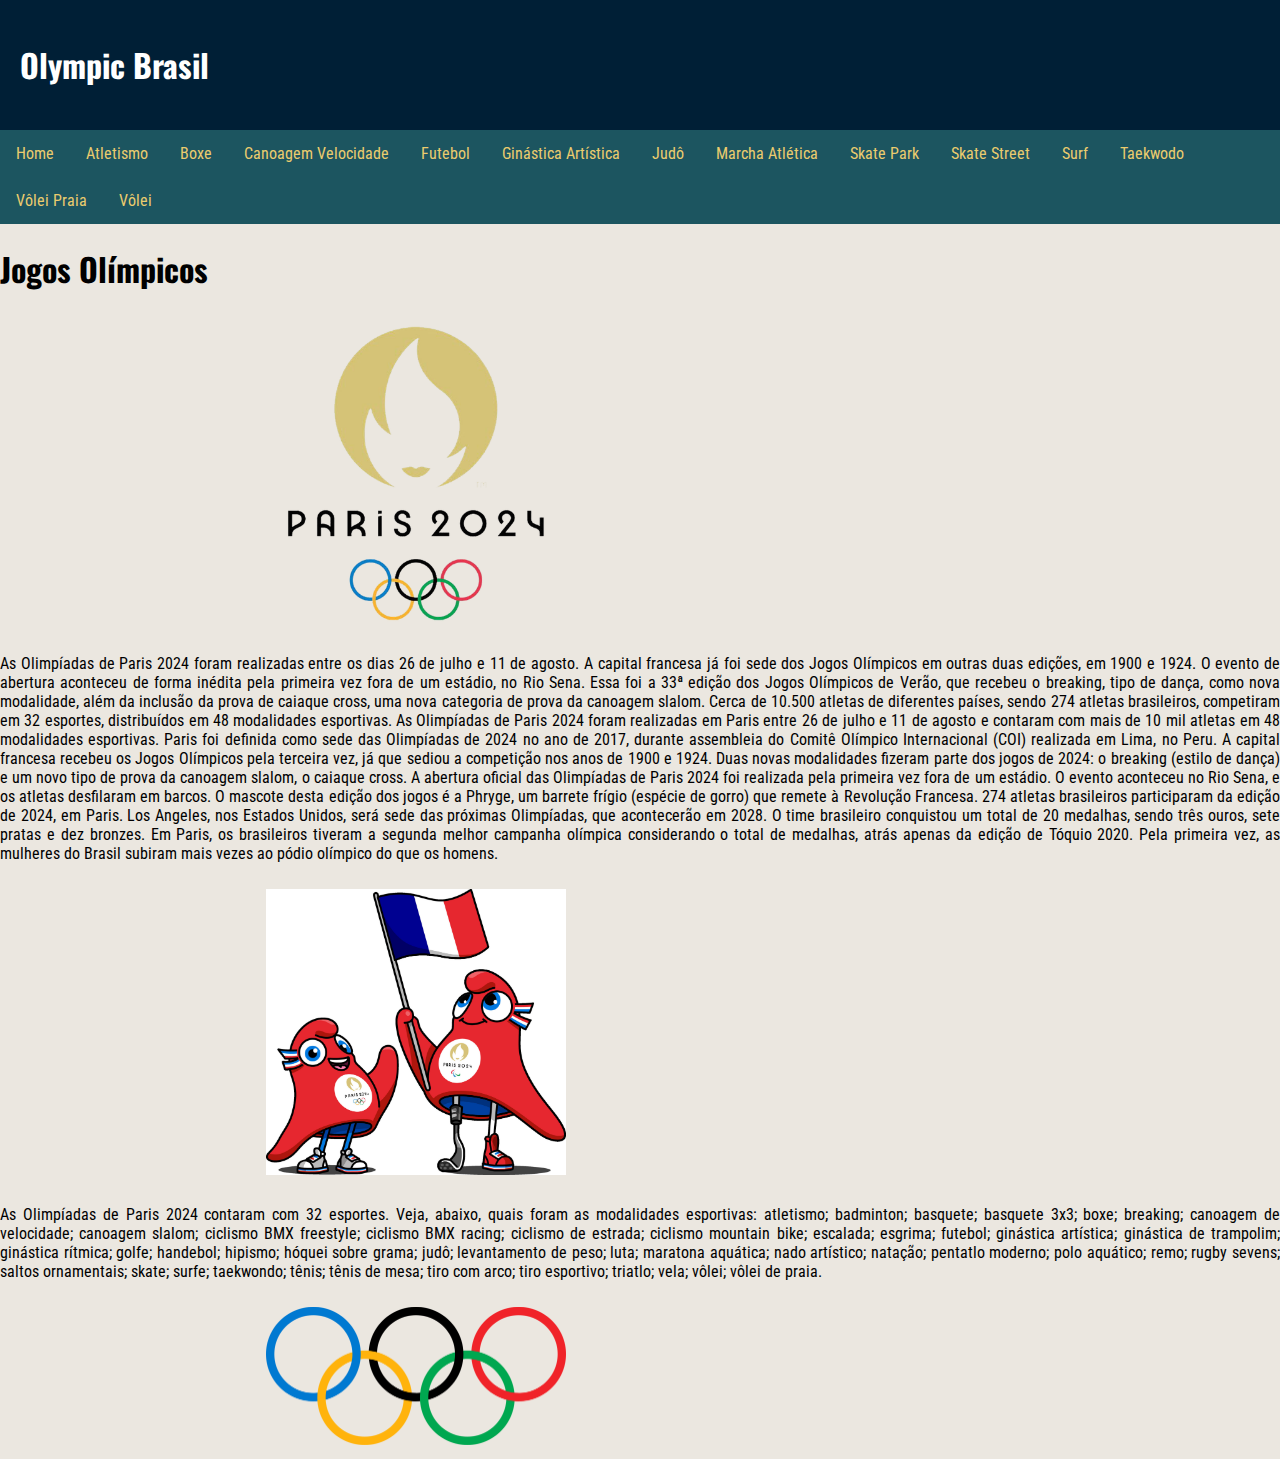
==== index.html @ a909560a "Add files via upload" ====
<!DOCTYPE html>
<html>

<head>
  <meta charset="utf-8">
  <meta name="viewport" content="width=device-width">
  <title>Olympic Brasil</title>
  <link href="css/style.css" rel="stylesheet" type="text/css" />
 
</head>

<body>
  <div class="header">
    <h1>Olympic Brasil</h1>
  </div>

  <div class="topnav">
    <a href="index.html">Home</a>
    <a href="atletismo.html">Atletismo</a>
    <a href="#">Boxe</a>
    <a href="#">Canoagem Velocidade</a>
    <a href="#">Futebol</a>
    <a href="#">Ginástica Artística</a>
    <a href="#">Judô</a>
    <a href="#">Marcha Atlética</a>
    <a href="#">Skate Park</a>
    <a href="#">Skate Street</a>
    <a href="#">Surf</a>
    <a href="#">Taekwodo</a>
    <a href="#">Vôlei Praia</a>
    <a href="#">Vôlei</a>
  </div>
 <h1>Jogos Olímpicos</h1>
  <div class="center">
  <img src="img/logoparis2024.png" alt="Paris 2024 " width="300">
    </div>
  <p/> 
    As Olimpíadas de Paris 2024 foram realizadas entre os dias 26 de julho e 11 de agosto. A capital francesa já foi sede dos Jogos Olímpicos em outras duas edições, em 1900 e 1924. O evento de abertura aconteceu de forma inédita pela primeira vez fora de um estádio, no Rio Sena.

    Essa foi a 33ª edição dos Jogos Olímpicos de Verão, que recebeu o breaking, tipo de dança, como nova modalidade, além da inclusão da prova de caiaque cross, uma nova categoria de prova da canoagem slalom.

    Cerca de 10.500 atletas de diferentes países, sendo 274 atletas brasileiros, competiram em 32 esportes, distribuídos em 48 modalidades esportivas.
    As Olimpíadas de Paris 2024 foram realizadas em Paris entre 26 de julho e 11 de agosto e contaram com mais de 10 mil atletas em 48 modalidades esportivas.

    Paris foi definida como sede das Olimpíadas de 2024 no ano de 2017, durante assembleia do Comitê Olímpico Internacional (COI) realizada em Lima, no Peru.

    A capital francesa recebeu os Jogos Olímpicos pela terceira vez, já que sediou a competição nos anos de 1900 e 1924.

    Duas novas modalidades fizeram parte dos jogos de 2024: o breaking (estilo de dança) e um novo tipo de prova da canoagem slalom, o caiaque cross.

    A abertura oficial das Olimpíadas de Paris 2024 foi realizada pela primeira vez fora de um estádio. O evento aconteceu no Rio Sena, e os atletas desfilaram em barcos.

    O mascote desta edição dos jogos é a Phryge, um barrete frígio (espécie de gorro) que remete à Revolução Francesa.

    274 atletas brasileiros participaram da edição de 2024, em Paris.

    Los Angeles, nos Estados Unidos, será sede das próximas Olimpíadas, que acontecerão em 2028.

    O time brasileiro conquistou um total de 20 medalhas, sendo três ouros, sete pratas e dez bronzes.

    Em Paris, os brasileiros tiveram a segunda melhor campanha olímpica considerando o total de medalhas, atrás apenas da edição de Tóquio 2020.

    Pela primeira vez, as mulheres do Brasil subiram mais vezes ao pódio olímpico do que os homens. 
   </p>
    <div class="center">
      <img src="img/mascoteolimpiadas.jpg" alt="Mascote Paris 2024 " width="300">
        </div>

     <p/>     
       As Olimpíadas de Paris 2024 contaram com 32 esportes. Veja, abaixo, quais foram as modalidades esportivas: atletismo; badminton; basquete; basquete 3x3; boxe; breaking; canoagem de velocidade; canoagem slalom; ciclismo BMX freestyle; ciclismo BMX racing; ciclismo de estrada; ciclismo mountain bike; escalada; esgrima; futebol; ginástica artística; ginástica de trampolim; ginástica rítmica; golfe; handebol; hipismo; hóquei sobre grama; judô; levantamento de peso; luta; maratona aquática; nado artístico; natação; pentatlo moderno; polo aquático; remo; rugby sevens; saltos ornamentais; skate; surfe; taekwondo; tênis; tênis de mesa; tiro com arco; tiro esportivo; triatlo; vela; vôlei; vôlei de praia.
    </p>
    <div class="center">
      <img src="img/arcosolimpicos.png" alt="Arcos Olímpicos " width="300">
        </div>
</body>

</html>
---- css/style.css ----
@import url('https://fonts.googleapis.com/css2?family=Oswald:wght@200..700&family=Roboto+Condensed:ital,wght@0,100..900;1,100..900&display=swap');


html {
  height: 100%;
  width: 100%;
}

body {
  background-color: #ebe7e0;
  color: #000000;
  font-family: "Roboto Condensed", sans-serif;
}

* {
  box-sizing: border-box;
}

h1 {
  font-family: "Oswald", serif;
}

.center {
  margin: auto;
  width: 60%;
  padding: 10px;
}

/* Style the header */
.header {
  background-color: #001f36;
  padding: 20px;
  color: #ffffff;
  text-align: left;
}

/* Style the top navigation bar */
.topnav {
  overflow: hidden;
  background-color: #1c5560;
}

/* Style the topnav links */
.topnav a {
  float: left;
  display: block;
  color: #ebcc6e;
  text-align: center;
  padding: 14px 16px;
  text-decoration: none;
}

/* Links - change color on hover */
.topnav a:hover {
  background-color: #ebcc6e;
  color: #1c5560;
}

body {
  margin: 0;
  background-color: #ebe7e0;
  color: #000000;
  text-align: justify;
}
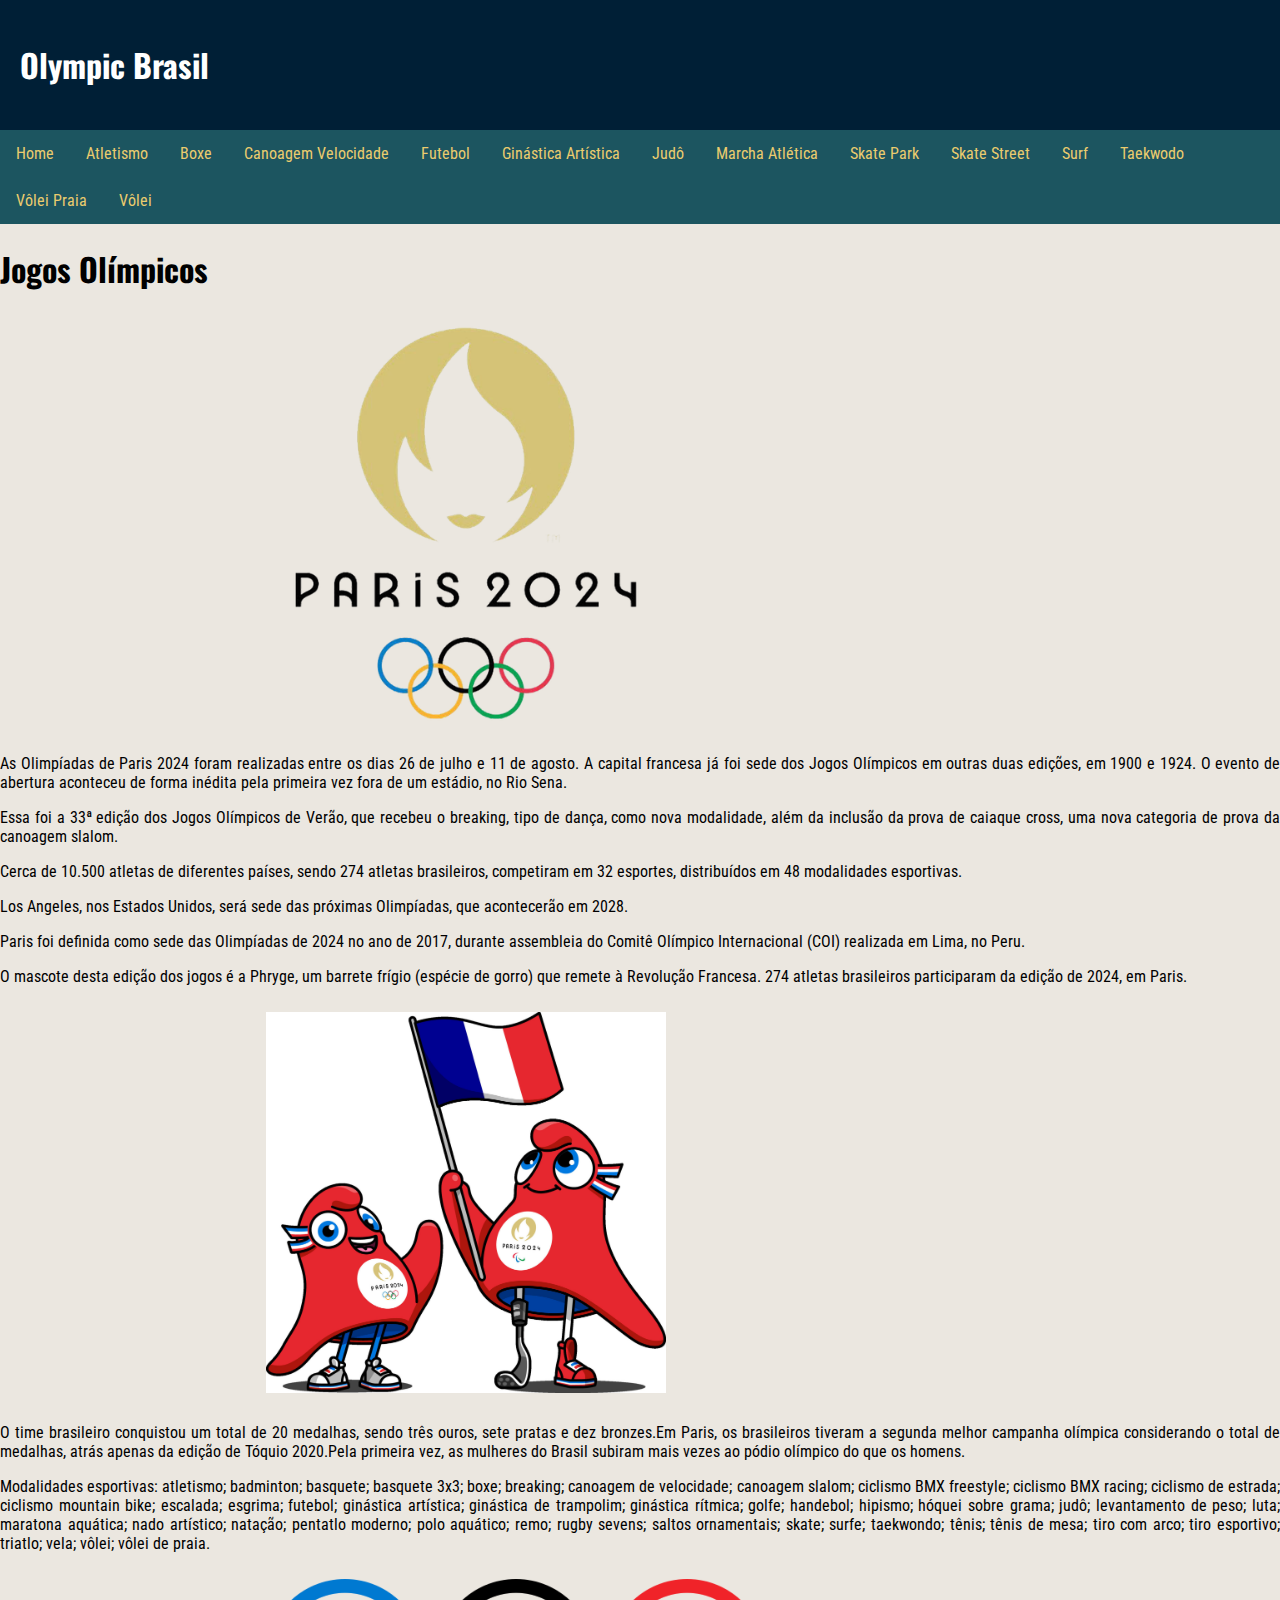
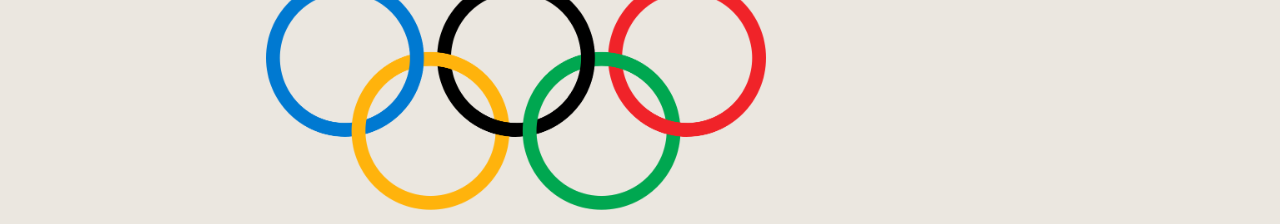
==== commit 7f6b9f9c: "Add files via upload" ====
--- a/index.html
+++ b/index.html
@@ -16,61 +16,47 @@
 
   <div class="topnav">
     <a href="index.html">Home</a>
-    <a href="atletismo.html">Atletismo</a>
-    <a href="#">Boxe</a>
-    <a href="#">Canoagem Velocidade</a>
-    <a href="#">Futebol</a>
-    <a href="#">Ginástica Artística</a>
-    <a href="#">Judô</a>
-    <a href="#">Marcha Atlética</a>
-    <a href="#">Skate Park</a>
-    <a href="#">Skate Street</a>
-    <a href="#">Surf</a>
-    <a href="#">Taekwodo</a>
-    <a href="#">Vôlei Praia</a>
-    <a href="#">Vôlei</a>
+    <a href="atl.html">Atletismo</a>
+    <a href="box.html">Boxe</a>
+    <a href="can.html">Canoagem Velocidade</a>
+    <a href="fut.html">Futebol</a>
+    <a href="ga.html">Ginástica Artística</a>
+    <a href="judo.html">Judô</a>
+    <a href="ma.html">Marcha Atlética</a>
+    <a href="skp.html">Skate Park</a>
+    <a href="sks.html">Skate Street</a>
+    <a href="surf.html">Surf</a>
+    <a href="taek.html">Taekwodo</a>
+    <a href="vop.html">Vôlei Praia</a>
+    <a href="vo.html">Vôlei</a>
   </div>
  <h1>Jogos Olímpicos</h1>
   <div class="center">
-  <img src="img/logoparis2024.png" alt="Paris 2024 " width="300">
+  <img src="img/logoparis2024.png" alt="Paris 2024 " width="400">
     </div>
   <p/> 
-    As Olimpíadas de Paris 2024 foram realizadas entre os dias 26 de julho e 11 de agosto. A capital francesa já foi sede dos Jogos Olímpicos em outras duas edições, em 1900 e 1924. O evento de abertura aconteceu de forma inédita pela primeira vez fora de um estádio, no Rio Sena.
+    As Olimpíadas de Paris 2024 foram realizadas entre os dias 26 de julho e 11 de agosto. A capital francesa já foi sede dos Jogos Olímpicos em outras duas edições, em 1900 e 1924. O evento de abertura aconteceu de forma inédita pela primeira vez fora de um estádio, no Rio Sena.<p/> 
 
-    Essa foi a 33ª edição dos Jogos Olímpicos de Verão, que recebeu o breaking, tipo de dança, como nova modalidade, além da inclusão da prova de caiaque cross, uma nova categoria de prova da canoagem slalom.
+    <p/> Essa foi a 33ª edição dos Jogos Olímpicos de Verão, que recebeu o breaking, tipo de dança, como nova modalidade, além da inclusão da prova de caiaque cross, uma nova categoria de prova da canoagem slalom.<p/> 
 
-    Cerca de 10.500 atletas de diferentes países, sendo 274 atletas brasileiros, competiram em 32 esportes, distribuídos em 48 modalidades esportivas.
-    As Olimpíadas de Paris 2024 foram realizadas em Paris entre 26 de julho e 11 de agosto e contaram com mais de 10 mil atletas em 48 modalidades esportivas.
+      <p/> Cerca de 10.500 atletas de diferentes países, sendo 274 atletas brasileiros, competiram em 32 esportes, distribuídos em 48 modalidades esportivas.<p/> 
+         <p/> Los Angeles, nos Estados Unidos, será sede das próximas Olimpíadas, que acontecerão em 2028.<p/> 
 
-    Paris foi definida como sede das Olimpíadas de 2024 no ano de 2017, durante assembleia do Comitê Olímpico Internacional (COI) realizada em Lima, no Peru.
+      <p/> Paris foi definida como sede das Olimpíadas de 2024 no ano de 2017, durante assembleia do Comitê Olímpico Internacional (COI) realizada em Lima, no Peru.<p/> 
 
-    A capital francesa recebeu os Jogos Olímpicos pela terceira vez, já que sediou a competição nos anos de 1900 e 1924.
-
-    Duas novas modalidades fizeram parte dos jogos de 2024: o breaking (estilo de dança) e um novo tipo de prova da canoagem slalom, o caiaque cross.
-
-    A abertura oficial das Olimpíadas de Paris 2024 foi realizada pela primeira vez fora de um estádio. O evento aconteceu no Rio Sena, e os atletas desfilaram em barcos.
-
-    O mascote desta edição dos jogos é a Phryge, um barrete frígio (espécie de gorro) que remete à Revolução Francesa.
-
-    274 atletas brasileiros participaram da edição de 2024, em Paris.
-
-    Los Angeles, nos Estados Unidos, será sede das próximas Olimpíadas, que acontecerão em 2028.
-
-    O time brasileiro conquistou um total de 20 medalhas, sendo três ouros, sete pratas e dez bronzes.
-
-    Em Paris, os brasileiros tiveram a segunda melhor campanha olímpica considerando o total de medalhas, atrás apenas da edição de Tóquio 2020.
-
-    Pela primeira vez, as mulheres do Brasil subiram mais vezes ao pódio olímpico do que os homens. 
-   </p>
+   <p/> O mascote desta edição dos jogos é a Phryge, um barrete frígio (espécie de gorro) que remete à Revolução Francesa. 274 atletas brasileiros participaram da edição de 2024, em Paris.<p/> 
     <div class="center">
-      <img src="img/mascoteolimpiadas.jpg" alt="Mascote Paris 2024 " width="300">
-        </div>
+         <img src="img/mascoteolimpiadas.jpg" alt="Mascote Paris 2024 " width="400">
+      </div>
+    <p/> O time brasileiro conquistou um total de 20 medalhas, sendo três ouros, sete pratas e dez bronzes.Em Paris, os brasileiros tiveram a segunda melhor campanha olímpica considerando o total de medalhas, atrás apenas da edição de Tóquio 2020.Pela primeira vez, as mulheres do Brasil subiram mais vezes ao pódio olímpico do que os homens. 
+  <p/> 
+    
 
      <p/>     
-       As Olimpíadas de Paris 2024 contaram com 32 esportes. Veja, abaixo, quais foram as modalidades esportivas: atletismo; badminton; basquete; basquete 3x3; boxe; breaking; canoagem de velocidade; canoagem slalom; ciclismo BMX freestyle; ciclismo BMX racing; ciclismo de estrada; ciclismo mountain bike; escalada; esgrima; futebol; ginástica artística; ginástica de trampolim; ginástica rítmica; golfe; handebol; hipismo; hóquei sobre grama; judô; levantamento de peso; luta; maratona aquática; nado artístico; natação; pentatlo moderno; polo aquático; remo; rugby sevens; saltos ornamentais; skate; surfe; taekwondo; tênis; tênis de mesa; tiro com arco; tiro esportivo; triatlo; vela; vôlei; vôlei de praia.
+       Modalidades esportivas: atletismo; badminton; basquete; basquete 3x3; boxe; breaking; canoagem de velocidade; canoagem slalom; ciclismo BMX freestyle; ciclismo BMX racing; ciclismo de estrada; ciclismo mountain bike; escalada; esgrima; futebol; ginástica artística; ginástica de trampolim; ginástica rítmica; golfe; handebol; hipismo; hóquei sobre grama; judô; levantamento de peso; luta; maratona aquática; nado artístico; natação; pentatlo moderno; polo aquático; remo; rugby sevens; saltos ornamentais; skate; surfe; taekwondo; tênis; tênis de mesa; tiro com arco; tiro esportivo; triatlo; vela; vôlei; vôlei de praia.
     </p>
     <div class="center">
-      <img src="img/arcosolimpicos.png" alt="Arcos Olímpicos " width="300">
+      <img src="img/arcosolimpicos.png" alt="Arcos Olímpicos " width="500"> 
         </div>
 </body>
 
